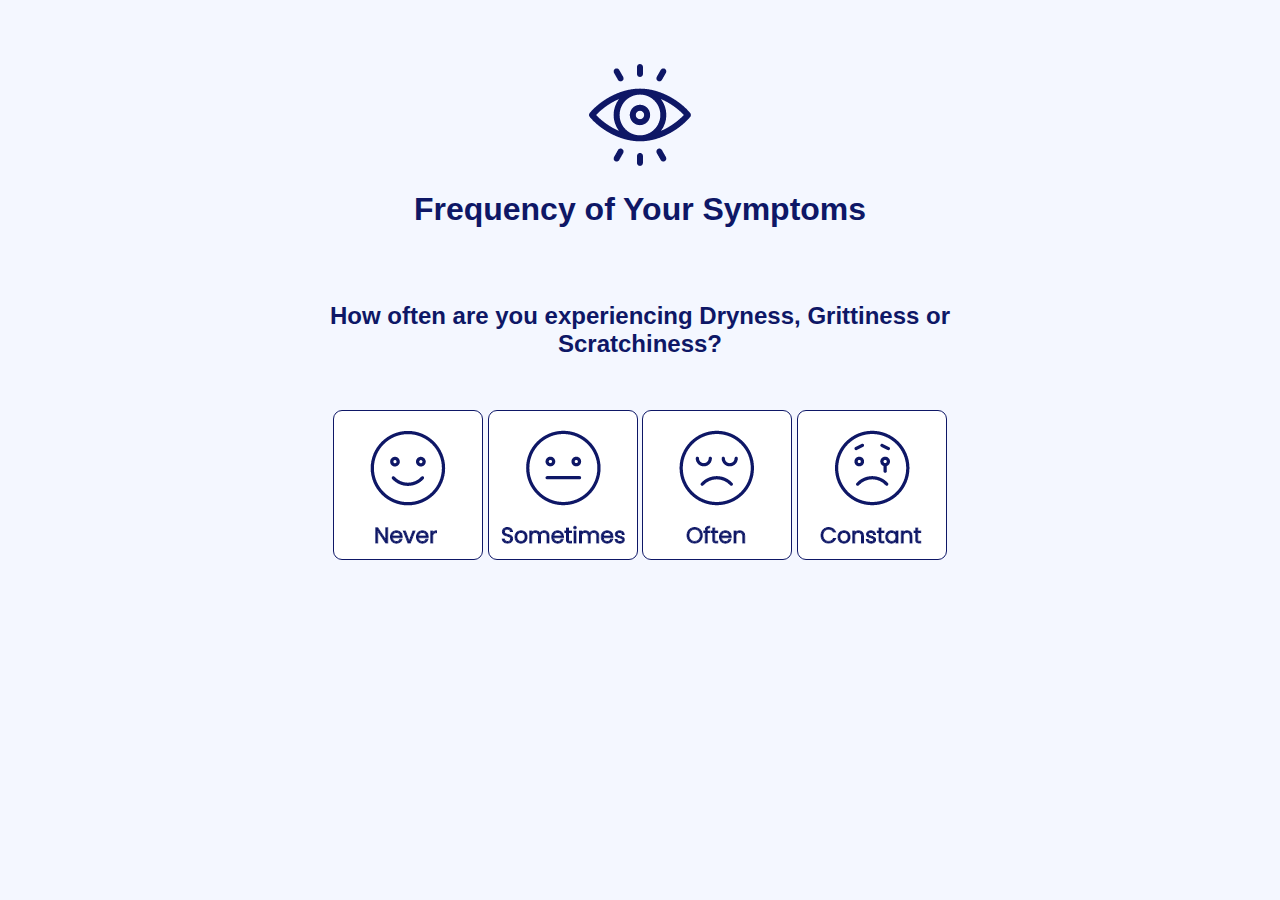
==== index.html @ c1fe22ea "initial push" ====
<!DOCTYPE html>
<html lang="en">
<head>
    <meta charset="UTF-8">
    <meta http-equiv="X-UA-Compatible" content="IE=edge">
    <meta name="viewport" content="width=device-width, initial-scale=1.0">
    <link rel="stylesheet" href="style.css">
    <title>Speed Dry Eye test</title>
    <script src="app.js"></script>
</head>
<body>
    <div class="title">
        <img src="icon.png" alt="logo">
        <h1 id= "boob">Frequency of Your Symptoms</h1>
    </div>
    <div id ="results">
        <table>
            <tr>
              <th>Frequency</th>
              <th>Answer</th>
            </tr>
            <tr>
              <td>Dryness, Grittiness or Scratchiness: </td>
              <td id="t1"> 0 </td>
            </tr>
            <tr>
                <td>Soreness or Irritation: </td>
                <td id="t2"> 0 </td>
            </tr>
            <tr>
                <td>Burning or Watering: </td>
                <td id="t3"> 0 </td>
            </tr>
            <tr>
                <td>Eye Fatigue: </td>
                <td id="t4"> 0 </td>
            </tr>
          </table>

          <table>
            <tr>
              <th>Severity</th>
              <th>Answer</th>
            </tr>
            <tr>
              <td>Dryness, Grittiness or Scratchiness: </td>
              <td id="t5"> 0 </td>
            </tr>
            <tr>
                <td>Soreness or Irritation: </td>
                <td id="t6"> 0 </td>
            </tr>
            <tr>
                <td>Burning or Watering: </td>
                <td id="t7"> 0 </td>
            </tr>
            <tr>
                <td>Eye Fatigue: </td>
                <td id="t8"> 0 </td>
            </tr>
          </table>
          <div class="sumTotal">
            <h3 id="test">Total: <span id="total">NULL</span></h3>
            <button onClick="window.location.href=window.location.href">Refresh Page</button>
          </div>  
    </div>
    <div class="section">
        <h2 class="question" id= "question">How often are you experiencing Dryness, Grittiness or Scratchiness?</h2>
        <div class="btn-group">
            <input id= "a1" onclick="pickFunction(0); stepFunction();" type="image" src="0 - never.png">
            <input id= "a2" onclick="pickFunction(1); stepFunction();" type="image" src="1- sometimes.png">
            <input id= "a3" onclick="pickFunction(2); stepFunction();" type="image" src="2 - often.png">
            <input id= "a4" onclick="pickFunction(3); stepFunction();" type="image" src="3 - constant.png">
            <input id= "a5" onclick="pickFunction(4); stepFunction();" type="image" src="pic/4 - intolerable.png">
        </div>
    </div>
    <button id ="reset" onClick="window.location.reload();">Refresh Page</button>
    <script>
        document.getElementById("a5").style.display = "none";
        document.getElementById("reset").style.visibility = "hidden";
        document.getElementById("results").style.display = "none";
    </script>
</body>
</html>
---- style.css ----
* {
  font-family: "Poppins", sans-serif;
}
body {
  background-color: #f4f7ff;
  padding: 0;
  margin: 0 auto;
  width: 50%;
  text-align: center;
  position: relative;
}
.section {
  position: flex;
}
.title {
  padding-top: 10%;
  padding-bottom: 5%;
}
h1,
h2 {
  color: #0e1766;
}
.question {
  padding-bottom: 5%;
}
ul {
  list-style-type: none;
  margin: 0;
  padding: 0;
  overflow: hidden;
  text-align: left;
  white-space: nowrap;
}
h3 {
  text-align: left;
}
table {
  margin-left: auto;
  margin-right: auto;
}
table tr {
  text-align: left;
}
table tr td {
  padding-right: 2.5rem;
  padding-top: 0.2rem;
}
table tr th {
  padding-top: 1rem;
}
.sumTotal {
  display: inline;
}
h3 {
  text-align: center;
}
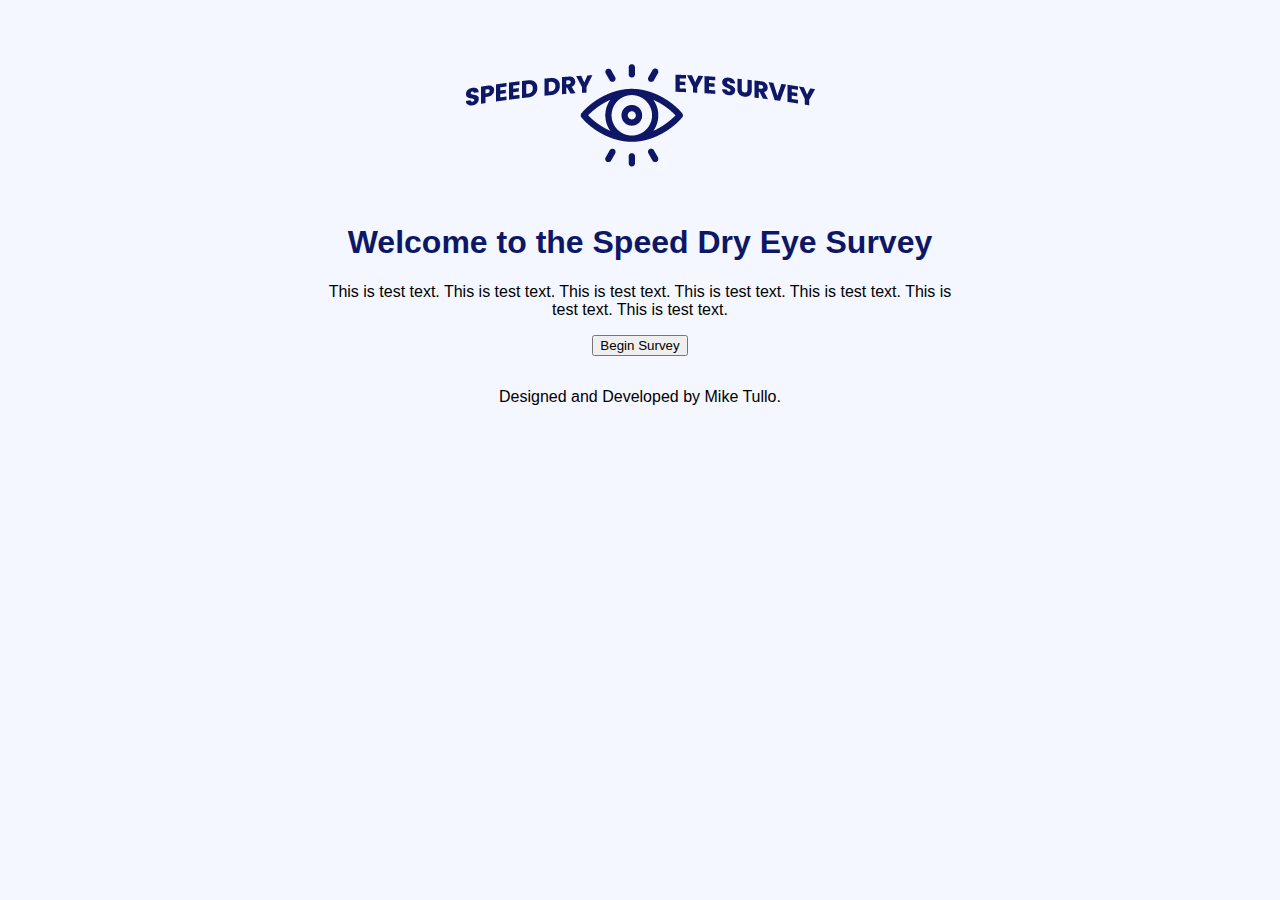
==== commit c54937d9: "Welcome Page +more" ====
--- a/index.html
+++ b/index.html
@@ -5,80 +5,18 @@
     <meta http-equiv="X-UA-Compatible" content="IE=edge">
     <meta name="viewport" content="width=device-width, initial-scale=1.0">
     <link rel="stylesheet" href="style.css">
-    <title>Speed Dry Eye test</title>
+    <title>Speed Dry Eye Survey</title>
     <script src="app.js"></script>
 </head>
 <body>
     <div class="title">
-        <img src="icon.png" alt="logo">
-        <h1 id= "boob">Frequency of Your Symptoms</h1>
+      <a href="/"><img src="icon.png" alt="logo"></a>  
     </div>
-    <div id ="results">
-        <table>
-            <tr>
-              <th>Frequency</th>
-              <th>Answer</th>
-            </tr>
-            <tr>
-              <td>Dryness, Grittiness or Scratchiness: </td>
-              <td id="t1"> 0 </td>
-            </tr>
-            <tr>
-                <td>Soreness or Irritation: </td>
-                <td id="t2"> 0 </td>
-            </tr>
-            <tr>
-                <td>Burning or Watering: </td>
-                <td id="t3"> 0 </td>
-            </tr>
-            <tr>
-                <td>Eye Fatigue: </td>
-                <td id="t4"> 0 </td>
-            </tr>
-          </table>
-
-          <table>
-            <tr>
-              <th>Severity</th>
-              <th>Answer</th>
-            </tr>
-            <tr>
-              <td>Dryness, Grittiness or Scratchiness: </td>
-              <td id="t5"> 0 </td>
-            </tr>
-            <tr>
-                <td>Soreness or Irritation: </td>
-                <td id="t6"> 0 </td>
-            </tr>
-            <tr>
-                <td>Burning or Watering: </td>
-                <td id="t7"> 0 </td>
-            </tr>
-            <tr>
-                <td>Eye Fatigue: </td>
-                <td id="t8"> 0 </td>
-            </tr>
-          </table>
-          <div class="sumTotal">
-            <h3 id="test">Total: <span id="total">NULL</span></h3>
-            <button onClick="window.location.href=window.location.href">Refresh Page</button>
-          </div>  
+    <div class="welcome">
+      <h1>Welcome to the Speed Dry Eye Survey</h1>
+      <p>This is test text. This is test text. This is test text. This is test text. This is test text. This is test text. This is test text. </p>
+      <button id ="begin" onclick="window.location.href='/survey.html'">Begin Survey</button>
     </div>
-    <div class="section">
-        <h2 class="question" id= "question">How often are you experiencing Dryness, Grittiness or Scratchiness?</h2>
-        <div class="btn-group">
-            <input id= "a1" onclick="pickFunction(0); stepFunction();" type="image" src="0 - never.png">
-            <input id= "a2" onclick="pickFunction(1); stepFunction();" type="image" src="1- sometimes.png">
-            <input id= "a3" onclick="pickFunction(2); stepFunction();" type="image" src="2 - often.png">
-            <input id= "a4" onclick="pickFunction(3); stepFunction();" type="image" src="3 - constant.png">
-            <input id= "a5" onclick="pickFunction(4); stepFunction();" type="image" src="pic/4 - intolerable.png">
-        </div>
-    </div>
-    <button id ="reset" onClick="window.location.reload();">Refresh Page</button>
-    <script>
-        document.getElementById("a5").style.display = "none";
-        document.getElementById("reset").style.visibility = "hidden";
-        document.getElementById("results").style.display = "none";
-    </script>
 </body>
+<div class="footer">Designed and Developed by Mike Tullo.</div>
 </html>--- a/style.css
+++ b/style.css
@@ -54,3 +54,32 @@
 h3 {
   text-align: center;
 }
+.footer {
+  text-align: center;
+  padding-top: 2rem;
+}
+@media only screen and (max-width: 1250px) {
+  body {
+    width: 85%;
+  }
+}
+@media only screen and (max-width: 600px) {
+  h1 {
+    font-size: 1.7rem;
+  }
+  h2 {
+    font-size: 1.3rem;
+  }
+  .title {
+    padding-top: 5%;
+    padding-bottom: 0%;
+  }
+  .question {
+    padding-bottom: 0%;
+  }
+}
+@media only screen and (max-width: 350px) {
+  table {
+    font-size: 1rem;
+  }
+}
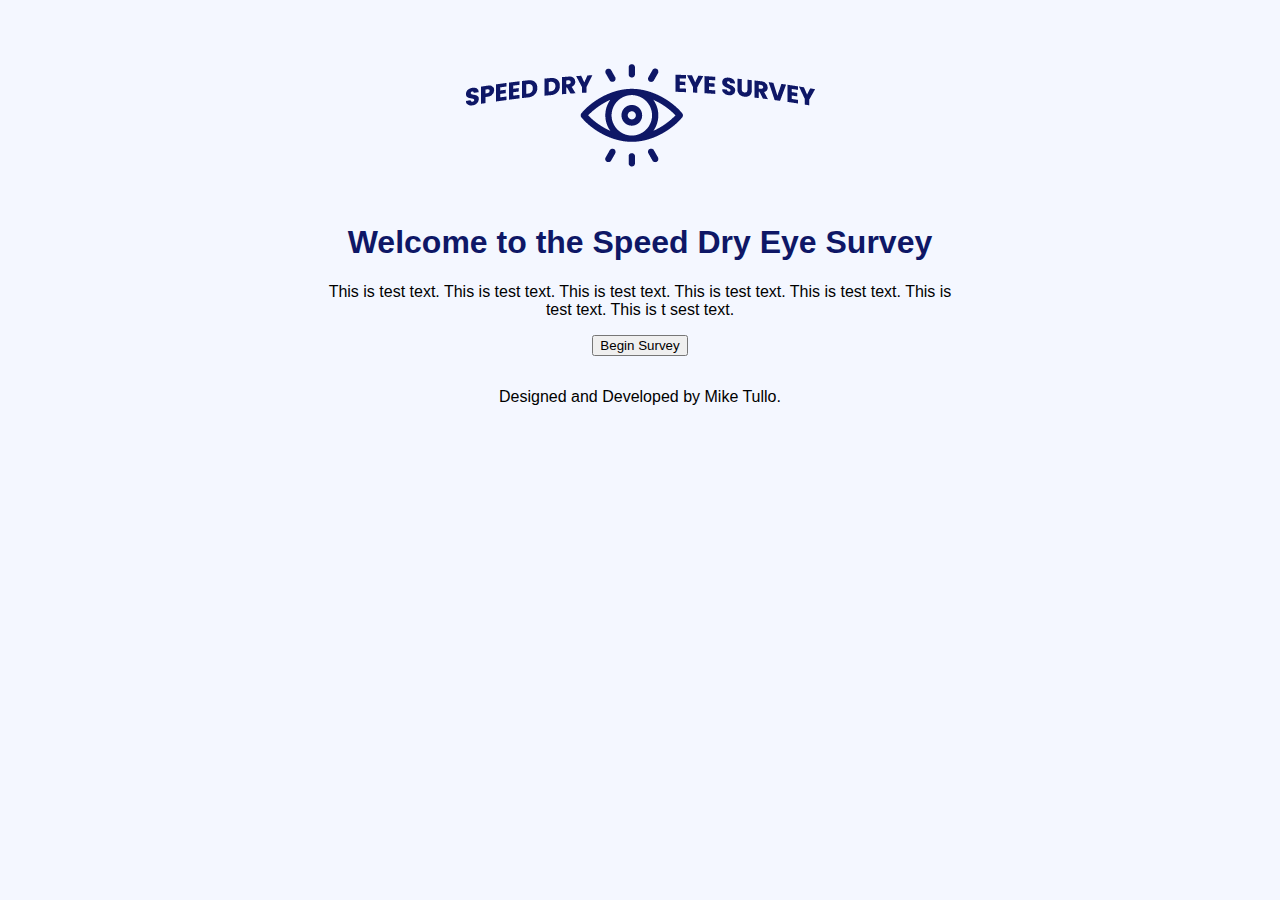
==== commit 7ef0bce8: "test" ====
--- a/index.html
+++ b/index.html
@@ -14,7 +14,7 @@
     </div>
     <div class="welcome">
       <h1>Welcome to the Speed Dry Eye Survey</h1>
-      <p>This is test text. This is test text. This is test text. This is test text. This is test text. This is test text. This is test text. </p>
+      <p>This is test text. This is test text. This is test text. This is test text. This is test text. This is test text. This is t sest text. </p>
       <button id ="begin" onclick="window.location.href='/survey.html'">Begin Survey</button>
     </div>
 </body>
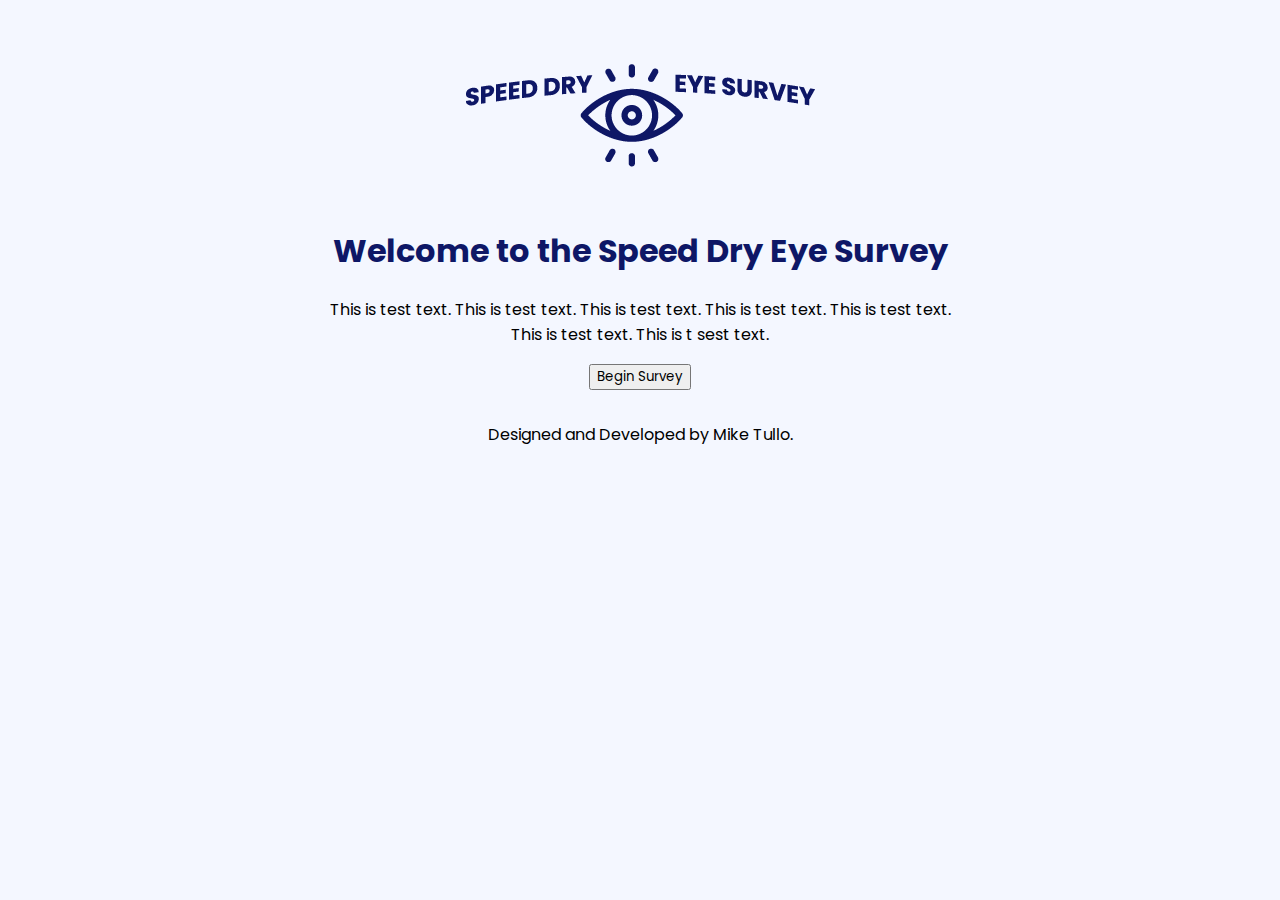
==== commit 46d8bf72: "more button fixes" ====
--- a/index.html
+++ b/index.html
@@ -7,15 +7,18 @@
     <link rel="stylesheet" href="style.css">
     <title>Speed Dry Eye Survey</title>
     <script src="app.js"></script>
+    <link rel="preconnect" href="https://fonts.gstatic.com">
+    <link href="https://fonts.googleapis.com/css2?family=Poppins:wght@400;700&display=swap" rel="stylesheet">
 </head>
 <body>
     <div class="title">
-      <a href="/"><img src="icon.png" alt="logo"></a>  
+      <a href="https://miketullo.github.io/eyeSurvey"><img src="icon.png" alt="logo"></a>  
     </div>
     <div class="welcome">
       <h1>Welcome to the Speed Dry Eye Survey</h1>
       <p>This is test text. This is test text. This is test text. This is test text. This is test text. This is test text. This is t sest text. </p>
-      <button id ="begin" onclick="window.location.href='/survey.html'">Begin Survey</button>
+      <a href='/survey.html'><button id = "begin">Begin Survey</button></a>
+
     </div>
 </body>
 <div class="footer">Designed and Developed by Mike Tullo.</div>
